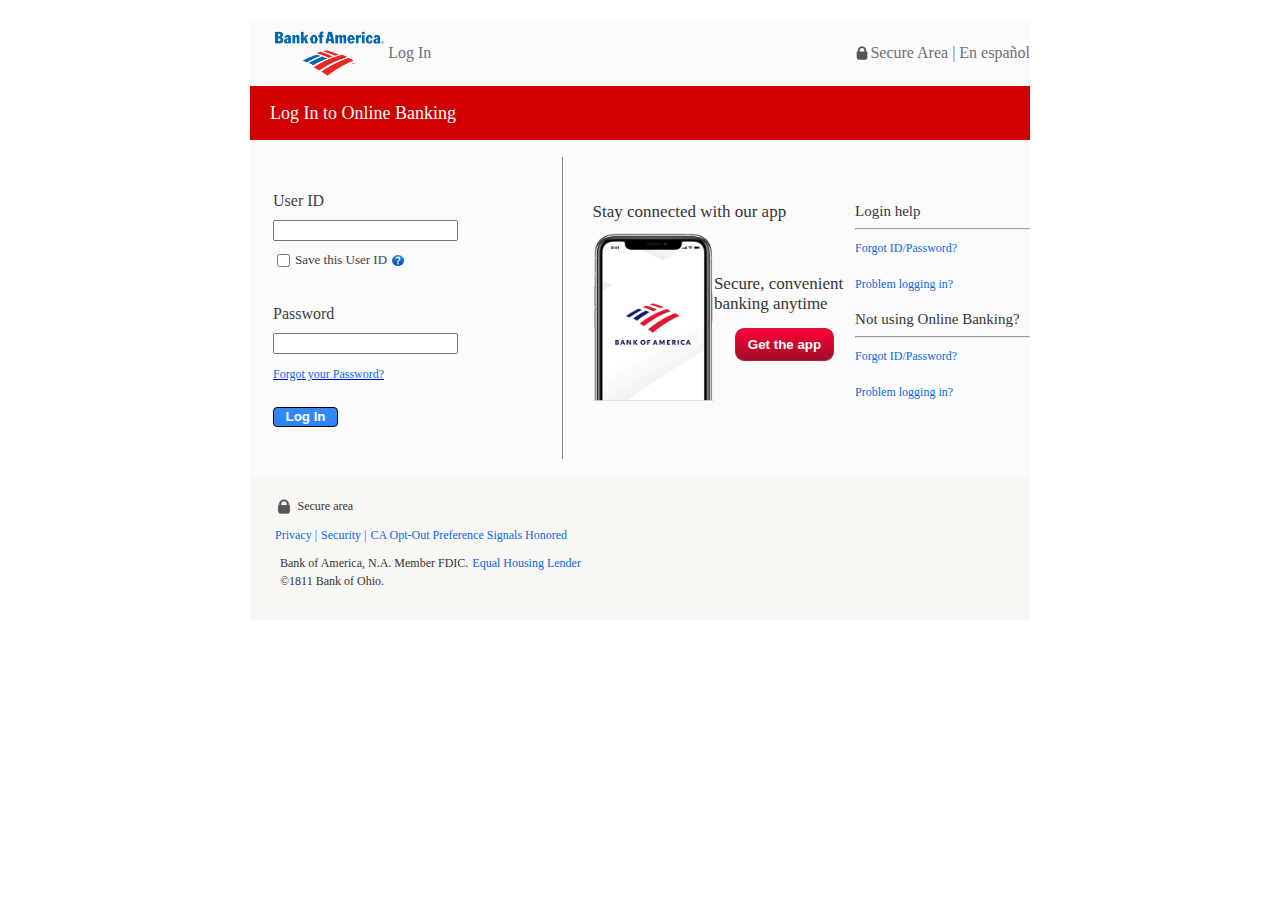
==== BOARep/index.html @ c4555894 "BOAReplicaaaa" ====
<!DOCTYPE html>

<html lang = "en">

    <head>
        <title>Bank Of America</title>
        <meta charset = "utf-8">
        <link href = "index.css" rel = "stylesheet">
        <meta name = "viewport" content = "width = device-width, initial-scale=1">
    </head>

    <body>
        <div class = "MainContainer">
            <div class = "BOAInterface">
                <div class = "BOAHeader">
                    <img style = "margin-left: 20px;" src = "Images/BOALogo.png" height = "80%">
                    <span class = "BOAHeaderFont">
                        Log In
                    </span>
                    <img style = "margin-left: auto;" src = "Images/greylock.png" height = "25%">
                    <span class = "BOAHeaderFont">
                        Secure Area | En español
                    </span>
                </div>
                <div class = "BOAHero">
                    <span class = "BOAHeroText">
                        Log In to Online Banking
                    </span>
                </div>
                <div class = "MainContent">
                    <div class = "DataInput">
                        <form class = "DataForm">
                            <div class = "InputZone">
                                <label style = "color: rgb(65, 65, 65);" for = "UserID">User ID</label>
                                <br>
                                <input style = "margin-top: 10px; margin-bottom: 10px;" type = "text" id = "UserID">
                                <br>
                                <div class = "UserBox">
                                    <input type = "checkbox" id = "UserBox">
                                    <label for = "UserBox" style = "color: rgb(65, 65, 65); font-size: 13px; margin-left: 2px;">Save this User ID</label>
                                    <img style = "margin-left: 5px;" src = "Images/BlueQ.png" width = "4%">
                                </div>
                            </div>
                            <div class = "InputZone">
                                <label style = "color: rgb(65, 65, 65);" for = "UserID">Password</label>
                                <br>
                                <input style = "margin-top: 10px; margin-bottom: 10px;" type = "text" id = "UserID">
                                <br>
                                <a href = "toobad.html"><span style = "color: rgb(8, 103, 228); font-size: 12px;">Forgot your Password?</span></a>
                                <br>
                                <button class = "DataLoginButton">Log In</button>
                            </div>
                        </form>

                    </div>
                    <div class = "ExtraInfo">
                        <div class = "GetApp">
                            <span class = "IconFont">Stay connected with our app</span>
                            <br>
                            <img src = "Images/BOAapp.png" height = "80%" style = "float:left; margin-top: 10px;">
                            <div class = "FloatedText">
                                <span class = "IconFont">Secure, convenient banking anytime</span>
                                <button class = "RedButton">Get the app</button>
                            </div>
                        </div>
                        <div class = "Extras">
                            <div class = "LoginHelp">
                                <span class = "ExtraFont">Login help</span>
                                <hr>
                                <a style = "text-decoration: none;" href = "toobad.html"><span style = "color: rgb(8, 103, 228); font-size: 12px;">Forgot ID/Password?</span></a>
                                <br>
                                <br>
                                <a style = "text-decoration: none;" href = "toobad.html"><span style = "color: rgb(8, 103, 228); font-size: 12px;">Problem logging in?</span></a>
                            </div>
                            <div class = "NotUsing">
                                <span class = "ExtraFont">Not using Online Banking?</span>
                                <hr>
                                <a style = "text-decoration: none;" href = "toobad.html"><span style = "color: rgb(8, 103, 228); font-size: 12px;">Forgot ID/Password?</span></a>
                                <br>
                                <br>
                                <a style = "text-decoration: none;" href = "toobad.html"><span style = "color: rgb(8, 103, 228); font-size: 12px;">Problem logging in?</span></a>
                            </div>
                        </div>
                    </div>
                </div>
                <div class = "Certification">
                    <div class = "CertInfo">
                        <div style = "display: flex; align-items: center; margin-bottom: 10px;">
                            <img src = "Images/greylock.png" width = "2.5%">
                            <span class = "CertText">Secure area</span>
                        </div>
                        <div style = "margin-bottom: 10px;">
                            <a href = "toobad.html" style = "text-decoration: none;"><span style = "color: rgb(8, 103, 228); font-size: 12px;">Privacy  |</span></a>
                            <a href = "toobad.html" style = "text-decoration: none;"><span style = "color: rgb(8, 103, 228); font-size: 12px;"> Security  |</span></a>
                            <a href = "toobad.html" style = "text-decoration: none;"><span style = "color: rgb(8, 103, 228); font-size: 12px;"> CA Opt-Out Preference Signals Honored</span></a>
                        </div>
                        <div>
                            <span class = "CertText">Bank of America, N.A. Member FDIC.</span>
                            <a href = "toobad.html" style = "text-decoration: none;"><span style = "color: rgb(8, 103, 228); font-size: 12px;"> Equal Housing Lender</span></a>
                            <br>
                            <span class = "CertText">©1811 Bank of Ohio.</span>
                        </div>
                    </div>
                </div>
            </div>
        </div>
    </body>

</html>
---- BOARep/index.css ----
body{
    margin:0;
}

.MainContainer{
    display: flex;
    justify-content: center;   
    width:100vw;
    height: 100vh;
}

.BOAInterface{
    margin-top: 20px;
    width:780px;
    height: 600px;
    background-color: rgb(251, 251, 251);
}

.BOAHeader{
    display: flex;
    align-items: center;
    width: 100%;
    height: 11%;
}

.BOAHeaderFont{
    color: rgb(112, 112, 112);
    font-size: 16px;
}

/* BOAHeader Fin */

.BOAHero{
    display: flex;
    align-items: center;
    width: 100%;
    height: 9%;
    background-color: rgb(209, 0, 0);
}

.BOAHeroText{
    margin-left: 20px;
    font-size: 18px;
    color:white;
}

/* BOAHero Fin */

.MainContent{
    display: flex;
    align-items: center;
    width: 100%;
    height: 56%;
}

/*56 + 9 + 11*/


.DataInput{
    width: 40%;
    height: 90%;
    border-right: 1px solid grey;
}

.ExtraInfo{
    display: flex;
    align-items: center;
    width:60%;
    height: 90%;
}

.DataForm{
    display: flex;
    flex-direction: column;
}

.InputZone{
    margin-top: 35px;
    margin-left: 23px;
}

.UserBox{
    display: flex;
    align-items: center;
}

.DataLoginButton{
    font-weight: 700;
    width:65px;
    height: 20px;
    margin-top: 25px;
    cursor:pointer;
    border: 1px solid black; 
    border-radius: 4px;
    color:white;
    background: linear-gradient(to bottom, rgb(56, 136, 241),rgb(40, 133, 255));
}

.IconFont{
    font-size: 17px;
    color:rgb(53, 53, 53);
}

.GetApp{
    margin-left: 30px;
    height: 70%;
    width: 60%;
}

.FloatedText{
    display: flex;
    justify-content: center;
    align-items: center;
    flex-direction: column;
    height: 90%;
}

.RedButton{
    margin-top: 14px;
    background: linear-gradient(to bottom, rgb(255, 0, 55),rgb(160, 13, 37));
    width: 70%;
    height: 17%;
    color:white;
    font-weight: 700;
    border: none;
    border: 1px solid rgb(180, 32, 57);
    border-radius: 9px;
    cursor: pointer;
}

.ExtraFont{
    font-size: 15px;
    color:rgb(53, 53, 53);
}

.Extras{
    display: flex;
    flex-direction: column;
    width: 40%;
    height: 70%;
}

.NotUsing{
    margin-top: 18px;
}

.Certification{
    display: flex;
    flex-direction: column;
    justify-content: center;
    height: 24%;
    width: 100%;
    background-color: #f9f7f4;
}

.CertInfo{
    margin-left: 25px;
    width: 90%;
    height: 70%;
}

.CertText{
    margin-left: 5px;
    font-size: 12px;
    color: rgb(53, 53, 53);
}
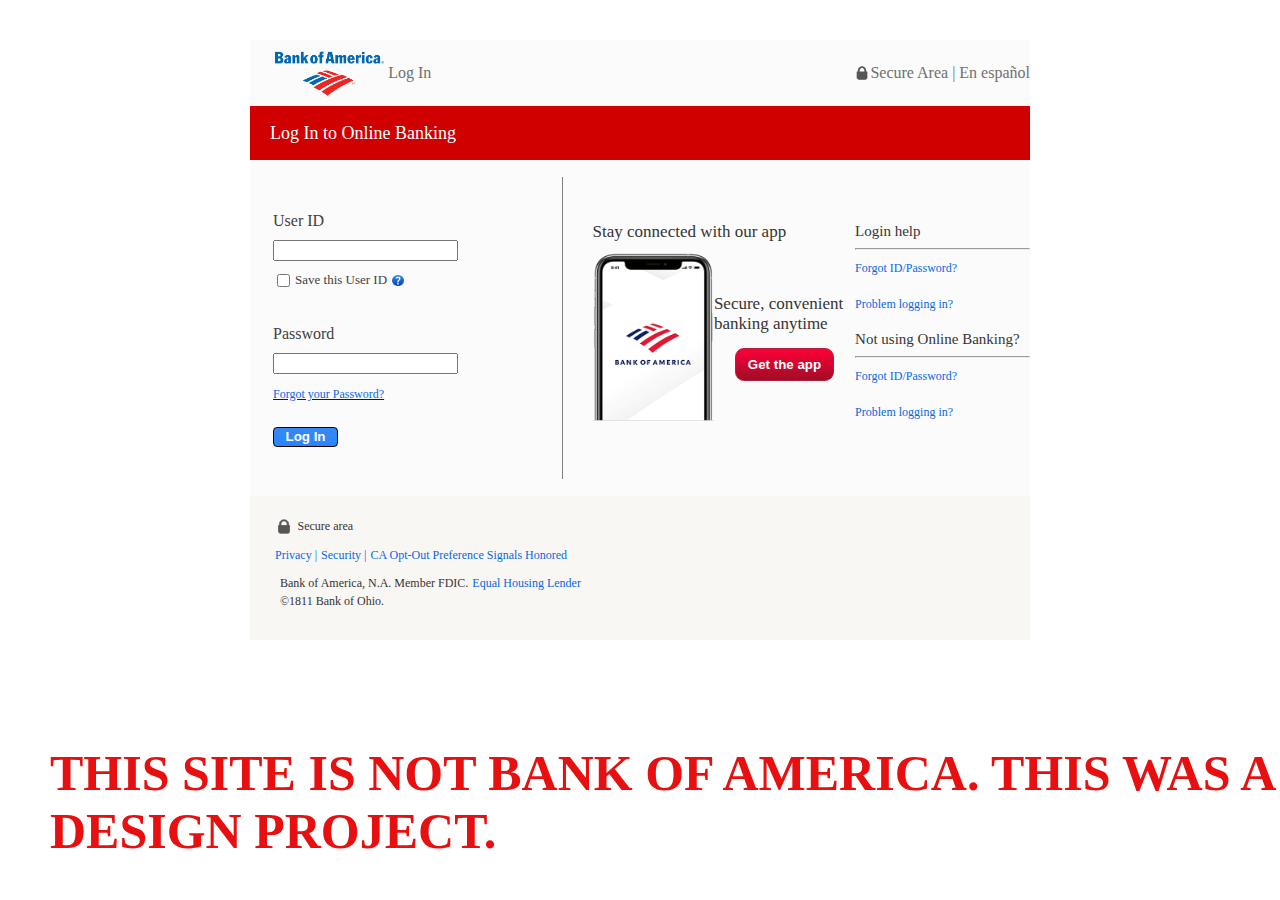
==== commit c41345a7: "AntiFraud?" ====
--- a/BOARep/index.html
+++ b/BOARep/index.html
@@ -3,8 +3,9 @@
 <html lang = "en">
 
     <head>
-        <title>Bank Of America</title>
+        <title>Not Bank Of America</title>
         <meta charset = "utf-8">
+        <link rel = "icon" href = "Images/MinBOALogo.png" type = "image/x-icon">
         <link href = "index.css" rel = "stylesheet">
         <meta name = "viewport" content = "width = device-width, initial-scale=1">
     </head>
@@ -103,6 +104,12 @@
                     </div>
                 </div>
             </div>
+            <br>
+            <div class = "Disclaimer">
+                <span style = "margin-left: 50px; margin-bottom: 40px;">
+                THIS SITE IS NOT BANK OF AMERICA. THIS WAS A DESIGN PROJECT.
+                </span>
+            </div>
         </div>
     </body>
 
--- a/BOARep/index.css
+++ b/BOARep/index.css
@@ -4,13 +4,17 @@
 
 .MainContainer{
     display: flex;
+    flex-direction: column;
     justify-content: center;   
+    align-items: center;
     width:100vw;
     height: 100vh;
 }
 
 .BOAInterface{
-    margin-top: 20px;
+
+    margin-bottom: auto;
+    margin-top: 40px;
     width:780px;
     height: 600px;
     background-color: rgb(251, 251, 251);
@@ -163,4 +167,13 @@
     margin-left: 5px;
     font-size: 12px;
     color: rgb(53, 53, 53);
+}
+
+.Disclaimer{
+    display: flex;
+    align-items: center;
+    justify-content: center;
+    font-size: 50px;
+    color: rgb(231, 15, 15);
+    font-weight: 900;
 }